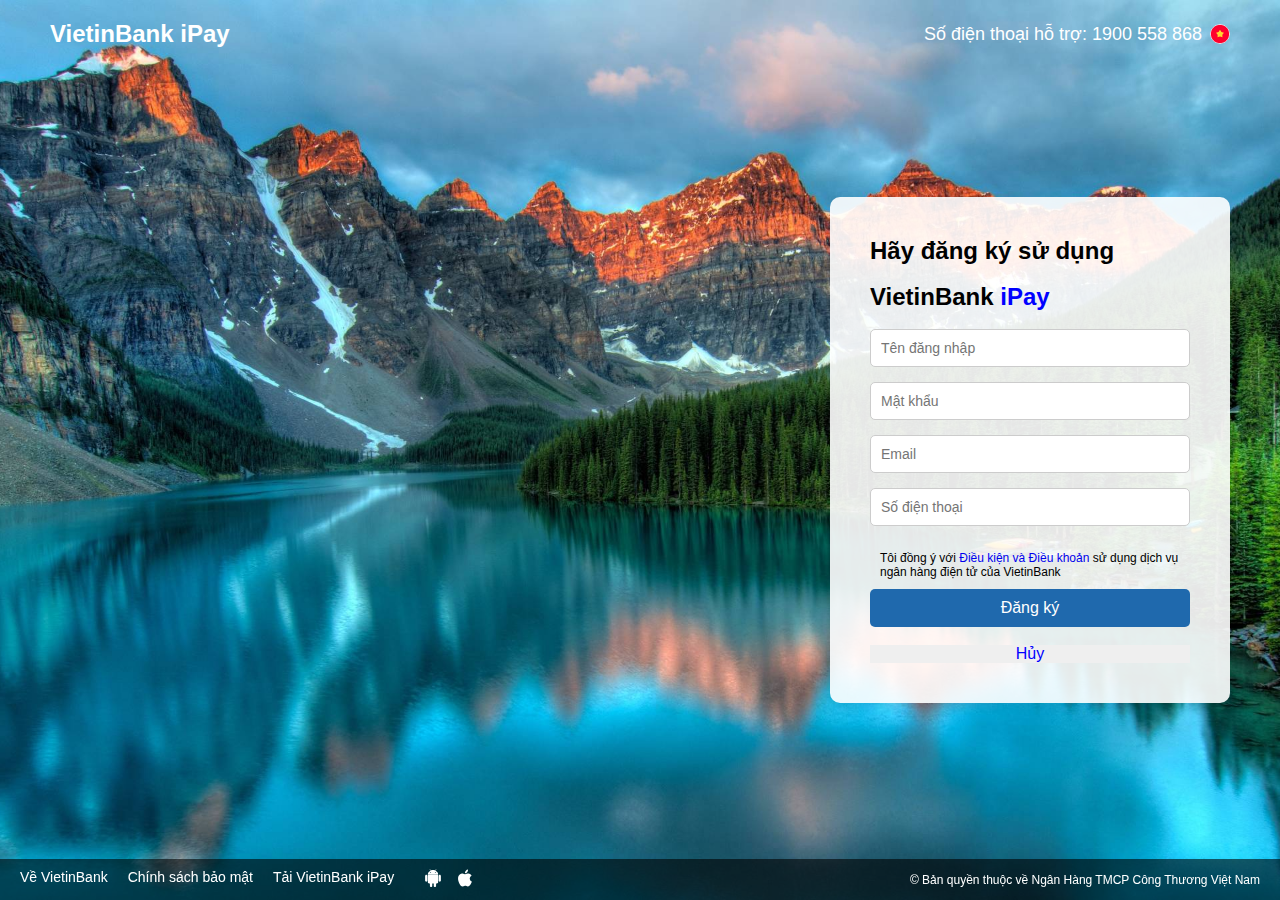
==== index.html @ bc7a2b03 "them" ====
<!DOCTYPE html>
<html lang="en">
<head>
    <meta charset="UTF-8">
    <meta name="viewport" content="width=device-width, initial-scale=1.0">
    <title>VietinBank iPay - Đăng Ký</title>
    <link rel="stylesheet" href="styles.css">
</head>
<body>
    <header class="header">
        <div class="logo">VietinBank <span class="ipay">iPay</span></div>
        <div class="support-info">
            <span class="support-text">Số điện thoại hỗ trợ: 1900 558 868</span>
            <img src="DK&DN/VietNam.svg" alt="Cờ Việt Nam" class="flag-icon">
        </div>
    </header>
    <div class="signup-container">
        <div class="signup-box">
            <h2>Hãy đăng ký sử dụng</h2><br>
            <h2>VietinBank <span class="iPay">iPay</span></h2><br>
            <form class="signup-form" action="">
                <input type="text" id="signup-username" placeholder="Tên đăng nhập" class="signup-input" required>
                <input type="password" id="signup-password" placeholder="Mật khẩu" class="signup-input" required>
                <input type="email" id="signup-email" placeholder="Email" class="signup-input" required>
                <input type="text" id="signup-phone" placeholder="Số điện thoại" class="signup-input" required>
                <p>Tôi đồng ý với <a href="#">Điều kiện và Điều khoản</a> sử dụng dịch vụ ngân hàng điện tử của VietinBank</p>
                <button type="submit" class="signup-btn" onclick="CheckSignUp()">Đăng ký</button><br>
                <button type="reset" class="Cancel">Hủy</button>
            </form>
        </div>
    </div>
    <footer class="footer">
        <div class="footer-left">
            <a href="#">Về VietinBank</a>
            <a href="#">Chính sách bảo mật</a>
            <a href="#">Tải VietinBank iPay</a>
            <div class="footer-icons">
                <img src="DK&DN/5010821492149-Android.svg" alt="Android Icon">
                <img src="DK&DN/1720821492149-Apple.svg" alt="Apple Icon">
            </div>
        </div>
        <div class="footer-right">
            © Bản quyền thuộc về Ngân Hàng TMCP Công Thương Việt Nam
        </div>
    </footer>
    <script src="script.js"></script>
</body>
</html>
---- styles.css ----
* {
    margin: 0;
    padding: 0;
    box-sizing: border-box;
}
.header {
    display: flex;
    justify-content: space-between;
    align-items: center;
    position: absolute;
    top: 20px;
    left: 50px; 
    right: 50px; 
    color: white;
    font-family: Arial, sans-serif;
    font-size: 14px;
}

.logo {
    font-size: 24px;
    font-weight: bold;
    color: white;
}

.logo .ipay {
    color: white; 
}

.support-info {
    display: flex;
    align-items: center;
}

.support-text {
    font-size: 18px;
    margin-right: 8px; 
}

.flag-icon {
    width: 20px; 
    height: 20px;
    border-radius: 50%; 
}
p{
    font-size: 12px;
    padding: 10px;  
}
a{
    text-decoration: none;
}
body {
    font-family: Arial, sans-serif;
    background-image: url('DK&DN/3770837453745-image.jpeg'); 
    background-size: cover;
    background-position: center;
    height: 100vh;
    display: flex;
    justify-content: flex-end;
    align-items: center;
    padding-right: 50px
}

.signup-container {
    width: 400px;
}

.signup-box {
    background-color: rgba(255, 255, 255, 0.9);
    padding: 40px;
    border-radius: 10px;
    box-shadow: 0 4px 12px rgba(0, 0, 0, 0.1);
    text-align: left;   
}

.signup-form {
    display: flex;
    flex-direction: column;
}

.signup-input {
    padding: 10px;
    margin-bottom: 15px;
    border: 1px solid #ccc;
    border-radius: 5px;
    font-size: 14px;
}

.signup-btn {
    background-color: #1f69ad;
    color: white;
    padding: 10px;
    border: none;
    border-radius: 5px;
    cursor: pointer;
    font-size: 16px;
}

.signup-btn:hover {
    background-color: blue;
}
.iPay{
    color: blue;
}
.Cancel{
    color: blue;
    border: none;
    font-size: 16px;
    cursor: pointer;
}
.footer {
    display: flex;
    justify-content: space-between;
    align-items: center;
    width: 100%;
    padding: 10px 20px;
    background-color: rgba(0, 0, 0, 0.6);
    color: white;
    font-size: 14px;
    position: fixed;
    bottom: 0;
    left: 0;
}

.footer-left {
    display: flex;
    gap: 20px;
}

.footer-left a {
    color: white;
    text-decoration: none;
}

.footer-left a:hover {
    text-decoration: underline;
}

.footer-right {
    text-align: right;
    font-size: 12px;
}

.footer-icons img {
    width: 18px;
    height: 18px;
    margin-left: 10px;
}
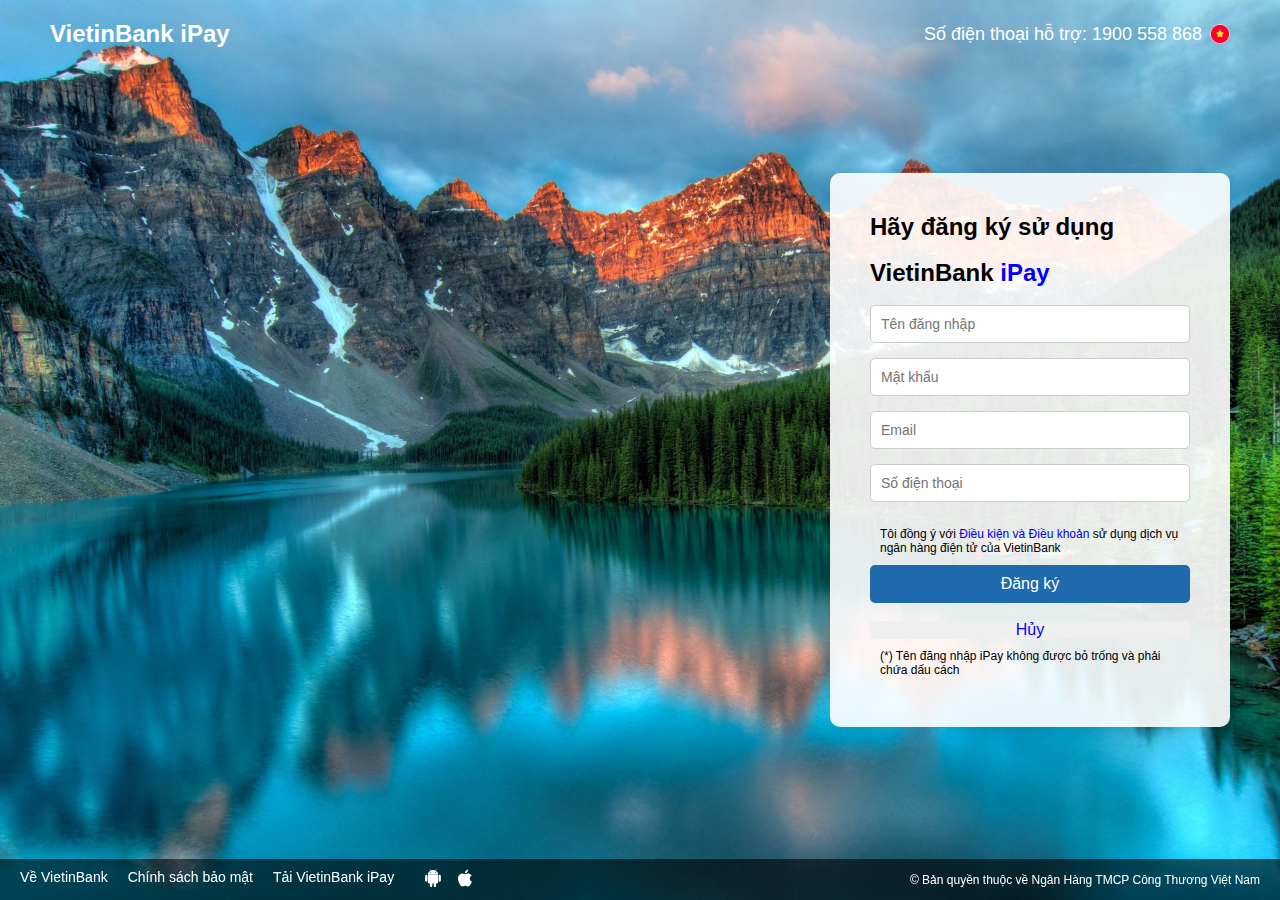
==== commit 4671bb26: "Update index.html" ====
--- a/index.html
+++ b/index.html
@@ -26,6 +26,7 @@
                 <p>Tôi đồng ý với <a href="#">Điều kiện và Điều khoản</a> sử dụng dịch vụ ngân hàng điện tử của VietinBank</p>
                 <button type="submit" class="signup-btn" onclick="CheckSignUp()">Đăng ký</button><br>
                 <button type="reset" class="Cancel">Hủy</button>
+                <p>(*) Tên đăng nhập iPay không được bỏ trống và phải chứa dấu cách</p>
             </form>
         </div>
     </div>
